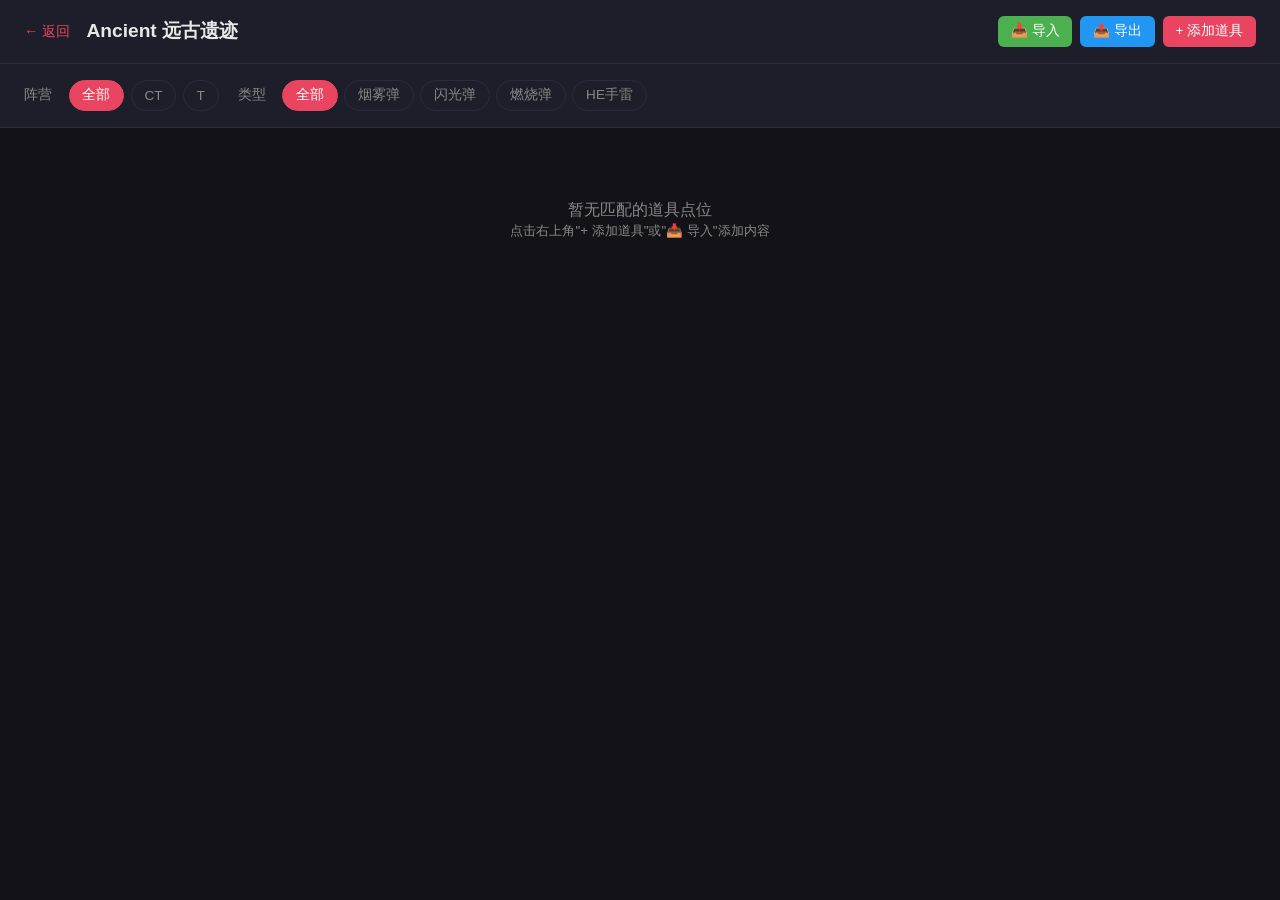
==== ancient.html @ 59b56a61 "添加 CS2 全部 7 张比赛地图" ====
<!DOCTYPE html>
<html lang="zh-CN">
<head>
  <meta charset="UTF-8">
  <meta name="viewport" content="width=device-width, initial-scale=1.0">
  <title>Ancient 道具合集 - CS:GO 道具合集</title>
  <link rel="stylesheet" href="css/style.css?v=3">
</head>
<body>
  <div class="app">
    <header class="header">
      <a href="index.html" class="back-link">← 返回</a>
      <h1>Ancient 远古遗迹</h1>
      <div class="header-actions">
        <button class="action-btn import-btn" id="importBtn">📥 导入</button>
        <button class="action-btn export-btn" id="exportBtn">📤 导出</button>
        <button class="action-btn add-btn" id="addSpotBtn">+ 添加道具</button>
      </div>
    </header>

    <div class="filter-section">
      <div class="filter-group">
        <span class="filter-label">阵营</span>
        <div class="filter-tags">
          <button class="filter-tag active" data-filter="side" data-value="all">全部</button>
          <button class="filter-tag" data-filter="side" data-value="ct">CT</button>
          <button class="filter-tag" data-filter="side" data-value="t">T</button>
        </div>
      </div>
      <div class="filter-group">
        <span class="filter-label">类型</span>
        <div class="filter-tags">
          <button class="filter-tag active" data-filter="type" data-value="all">全部</button>
          <button class="filter-tag smoke" data-filter="type" data-value="smoke">烟雾弹</button>
          <button class="filter-tag flash" data-filter="type" data-value="flash">闪光弹</button>
          <button class="filter-tag molotov" data-filter="type" data-value="molotov">燃烧弹</button>
          <button class="filter-tag he" data-filter="type" data-value="he">HE手雷</button>
        </div>
      </div>
    </div>

    <div class="gallery" id="gallery">
      <div class="loading">加载中...</div>
    </div>
  </div>

  <!-- 道具详情弹窗 -->
  <div class="modal" id="modal">
    <div class="modal-content">
      <button class="modal-close" id="modalClose">✕</button>
      <div class="modal-body">
        <div class="modal-images">
          <div class="modal-image-box">
            <span class="modal-image-label">站位/瞄点</span>
            <img id="modalLineup" src="" alt="站位截图">
          </div>
          <div class="modal-image-box">
            <span class="modal-image-label">效果</span>
            <img id="modalResult" src="" alt="效果图">
          </div>
        </div>
        <div class="modal-info">
          <h2 id="modalName"></h2>
          <div class="modal-tags" id="modalTags"></div>
          <p id="modalDesc"></p>
          <div class="modal-lineup">
            <div class="lineup-row"><span class="lineup-label">站位</span><span id="modalStand"></span></div>
            <div class="lineup-row"><span class="lineup-label">瞄点</span><span id="modalAim"></span></div>
            <div class="lineup-row"><span class="lineup-label">投掷</span><span id="modalThrow"></span></div>
          </div>
        </div>
      </div>
    </div>
  </div>

  <!-- 添加道具弹窗 -->
  <div class="modal" id="addSpotModal">
    <div class="modal-content modal-form">
      <button class="modal-close" id="closeAddSpot">✕</button>
      <h2>添加新道具</h2>
      <form id="addSpotForm">
        <div class="form-row">
          <label>道具名称 *</label>
          <input type="text" id="spotNameInput" placeholder="例如：A大烟" required>
        </div>
        <div class="form-row-double">
          <div class="form-row">
            <label>类型</label>
            <select id="spotTypeInput">
              <option value="smoke">烟雾弹</option>
              <option value="flash">闪光弹</option>
              <option value="molotov">燃烧弹</option>
              <option value="he">HE手雷</option>
            </select>
          </div>
          <div class="form-row">
            <label>阵营</label>
            <select id="spotSideInput">
              <option value="t">T</option>
              <option value="ct">CT</option>
            </select>
          </div>
        </div>
        <div class="form-row">
          <label>难度 (1-3)</label>
          <select id="spotDifficultyInput">
            <option value="1">★☆☆ 简单</option>
            <option value="2" selected>★★☆ 中等</option>
            <option value="3">★★★ 困难</option>
          </select>
        </div>
        <div class="form-row">
          <label>说明</label>
          <textarea id="spotDescInput" rows="2" placeholder="这个道具的用途和效果"></textarea>
        </div>
        <div class="form-row-double">
          <div class="form-row">
            <label>站位</label>
            <input type="text" id="spotStandInput" placeholder="站在哪里">
          </div>
          <div class="form-row">
            <label>瞄点</label>
            <input type="text" id="spotAimInput" placeholder="瞄准哪里">
          </div>
        </div>
        <div class="form-row">
          <label>投掷方式</label>
          <input type="text" id="spotThrowInput" placeholder="普通投掷 / 跳投 / 反弹投掷">
        </div>
        <div class="form-row-double">
          <div class="form-row">
            <label>站位截图</label>
            <div class="file-upload">
              <input type="file" id="spotLineupInput" accept="image/*">
              <span class="file-upload-label">选择图片</span>
            </div>
          </div>
          <div class="form-row">
            <label>效果图</label>
            <div class="file-upload">
              <input type="file" id="spotResultInput" accept="image/*">
              <span class="file-upload-label">选择图片</span>
            </div>
          </div>
        </div>
        <button type="submit" class="submit-btn">添加</button>
      </form>
    </div>
  </div>

  <!-- 导入文件弹窗 -->
  <div class="modal" id="importModal">
    <div class="modal-content modal-form" style="max-width:400px;text-align:center;padding:2rem">
      <button class="modal-close" onclick="document.getElementById('importModal').classList.remove('active');document.body.style.overflow=''">✕</button>
      <h2>导入数据</h2>
      <p style="color:var(--text-dim);margin:1rem 0;font-size:0.9rem">选择朋友分享的 JSON 文件</p>
      <div class="file-upload" style="margin:1rem 0">
        <input type="file" id="importFileInput" accept=".json">
        <span class="file-upload-label">选择 JSON 文件</span>
      </div>
      <button class="submit-btn" id="confirmImportBtn">确认导入</button>
    </div>
  </div>

  <script src="js/app.js?v=3"></script>
</body>
</html>
---- css/style.css ----
/* ========== 基础样式 ========== */
* {
  margin: 0;
  padding: 0;
  box-sizing: border-box;
}

:root {
  --bg: #121218;
  --bg-card: #1e1e2a;
  --bg-hover: #2a2a3a;
  --text: #e8e8e8;
  --text-dim: #888;
  --accent: #e94560;
  --smoke: #4fc3f7;
  --flash: #ffd54f;
  --molotov: #ff8a65;
  --he: #ef5350;
  --ct: #5c6bc0;
  --t: #ff7043;
  --border: #2a2a3a;
  --radius: 8px;
}

body {
  font-family: -apple-system, BlinkMacSystemFont, "Segoe UI", Roboto, "Microsoft YaHei", sans-serif;
  background: var(--bg);
  color: var(--text);
  min-height: 100vh;
}

a { color: inherit; text-decoration: none; }
button { cursor: pointer; font-family: inherit; }

/* ========== 首页 ========== */
.landing {
  min-height: 100vh;
  display: flex;
  flex-direction: column;
  align-items: center;
  padding: 3rem 1.5rem;
}

.landing-header {
  text-align: center;
  margin-bottom: 3rem;
}

.landing-header h1 {
  font-size: 2.5rem;
  margin-bottom: 0.5rem;
  background: linear-gradient(135deg, var(--accent), #ff6b6b);
  -webkit-background-clip: text;
  -webkit-text-fill-color: transparent;
  background-clip: text;
}

.landing-header p { color: var(--text-dim); }

.map-grid {
  display: grid;
  grid-template-columns: repeat(4, 1fr);
  gap: 1rem;
  max-width: 800px;
  width: 100%;
}

.map-card {
  background: var(--bg-card);
  border-radius: var(--radius);
  border: 1px solid var(--border);
  transition: all 0.2s;
  overflow: hidden;
  display: flex;
  flex-direction: column;
  align-items: center;
  padding: 1rem;
  text-align: center;
}

.map-card:hover {
  border-color: var(--accent);
  transform: translateY(-2px);
  box-shadow: 0 4px 20px rgba(233, 69, 96, 0.3);
}

.map-card-image {
  width: 80px;
  height: 80px;
  background: transparent;
  display: flex;
  align-items: center;
  justify-content: center;
  overflow: hidden;
  margin-bottom: 0.6rem;
}

.map-card-image img {
  width: 100%;
  height: 100%;
  object-fit: contain;
}

.map-card-image .placeholder {
  color: var(--text-dim);
  font-size: 2.5rem;
}

.map-card-body {
  padding: 0;
}

.map-card-body h2 { font-size: 0.95rem; margin-bottom: 0.1rem; font-weight: 500; }
.map-card-body .sub { color: var(--text-dim); font-size: 0.8rem; }
.map-card-body .count { color: var(--accent); font-size: 0.75rem; margin-top: 0.3rem; display: block; }

.map-card.coming-soon {
  opacity: 0.5;
  cursor: default;
}
.map-card.coming-soon:hover {
  border-color: var(--border);
  transform: none;
}

/* ========== 地图卡片包裹 ========== */
.map-card-wrap {
  position: relative;
}

.map-card-wrap .map-card {
  display: flex;
  flex-direction: column;
  align-items: center;
}

.map-edit-btn,
.map-delete-btn {
  position: absolute;
  top: 0.4rem;
  background: rgba(0,0,0,0.6);
  border: none;
  border-radius: 4px;
  padding: 0.2rem 0.4rem;
  font-size: 0.75rem;
  opacity: 0;
  pointer-events: none;
  transition: opacity 0.2s;
  cursor: pointer;
}

.map-edit-btn {
  right: 2rem;
}

.map-delete-btn {
  right: 0.4rem;
}

.map-card-wrap:hover .map-edit-btn,
.map-card-wrap:hover .map-delete-btn {
  opacity: 1;
  pointer-events: auto;
}

.map-edit-btn:hover {
  background: #2196f3;
}

.map-delete-btn:hover {
  background: var(--he);
}

.landing-footer {
  margin-top: auto;
  padding-top: 3rem;
  color: var(--text-dim);
  font-size: 0.85rem;
}

/* ========== 头部 ========== */
.header {
  display: flex;
  align-items: center;
  gap: 1rem;
  padding: 1rem 1.5rem;
  background: var(--bg-card);
  border-bottom: 1px solid var(--border);
  position: sticky;
  top: 0;
  z-index: 50;
}

.back-link { color: var(--accent); font-size: 0.9rem; }
.back-link:hover { text-decoration: underline; }
.header h1 { font-size: 1.2rem; }

/* ========== 筛选区 ========== */
.filter-section {
  padding: 1rem 1.5rem;
  background: var(--bg-card);
  border-bottom: 1px solid var(--border);
  display: flex;
  flex-wrap: wrap;
  gap: 1.2rem;
}

.filter-group {
  display: flex;
  align-items: center;
  gap: 0.6rem;
}

.filter-label {
  color: var(--text-dim);
  font-size: 0.85rem;
  min-width: 35px;
}

.filter-tags {
  display: flex;
  gap: 0.4rem;
}

.filter-tag {
  padding: 0.35rem 0.8rem;
  border: 1px solid var(--border);
  border-radius: 16px;
  background: transparent;
  color: var(--text-dim);
  font-size: 0.85rem;
  transition: all 0.15s;
}

.filter-tag:hover {
  border-color: var(--text-dim);
  color: var(--text);
}

.filter-tag.active {
  background: var(--accent);
  border-color: var(--accent);
  color: white;
}

.filter-tag.smoke.active { background: var(--smoke); border-color: var(--smoke); color: #111; }
.filter-tag.flash.active { background: var(--flash); border-color: var(--flash); color: #111; }
.filter-tag.molotov.active { background: var(--molotov); border-color: var(--molotov); color: #111; }
.filter-tag.he.active { background: var(--he); border-color: var(--he); color: white; }

/* ========== 图片画廊 ========== */
.gallery {
  padding: 1.5rem;
  display: grid;
  grid-template-columns: repeat(auto-fill, minmax(280px, 1fr));
  gap: 1rem;
}

.loading {
  grid-column: 1 / -1;
  text-align: center;
  color: var(--text-dim);
  padding: 3rem;
}

.empty {
  grid-column: 1 / -1;
  text-align: center;
  color: var(--text-dim);
  padding: 3rem;
}

/* ========== 道具卡片 ========== */
.spot-card {
  background: var(--bg-card);
  border-radius: var(--radius);
  border: 1px solid var(--border);
  overflow: hidden;
  cursor: pointer;
  transition: all 0.2s;
}

.spot-card:hover {
  border-color: var(--accent);
  transform: translateY(-2px);
  box-shadow: 0 8px 24px rgba(233, 69, 96, 0.15);
}

.spot-card-images {
  display: grid;
  grid-template-columns: 1fr 1fr;
  gap: 2px;
  background: var(--border);
}

.spot-card-img {
  aspect-ratio: 16/10;
  background: #252535;
  display: flex;
  align-items: center;
  justify-content: center;
  color: var(--text-dim);
  font-size: 0.8rem;
  position: relative;
  overflow: hidden;
}

.spot-card-img img {
  width: 100%;
  height: 100%;
  object-fit: cover;
}

.spot-card-img .placeholder-text {
  position: absolute;
  font-size: 0.8rem;
  color: var(--text-dim);
}

.spot-card-info {
  padding: 0.8rem 1rem;
  position: relative;
}

.spot-card-name {
  font-size: 1rem;
  font-weight: 600;
  margin-bottom: 0.4rem;
}

.spot-card-tags {
  display: flex;
  gap: 0.3rem;
  flex-wrap: wrap;
}

.spot-tag {
  padding: 0.15rem 0.5rem;
  border-radius: 10px;
  font-size: 0.75rem;
}

.spot-tag.smoke { background: rgba(79, 195, 247, 0.15); color: var(--smoke); }
.spot-tag.flash { background: rgba(255, 213, 79, 0.15); color: var(--flash); }
.spot-tag.molotov { background: rgba(255, 138, 101, 0.15); color: var(--molotov); }
.spot-tag.he { background: rgba(239, 83, 80, 0.15); color: var(--he); }
.spot-tag.ct { background: rgba(92, 107, 192, 0.15); color: var(--ct); }
.spot-tag.t { background: rgba(255, 112, 67, 0.15); color: var(--t); }

/* ========== 弹窗 ========== */
.modal {
  display: none;
  position: fixed;
  inset: 0;
  background: rgba(0,0,0,0.8);
  z-index: 100;
  align-items: center;
  justify-content: center;
  padding: 1rem;
}

.modal.active {
  display: flex;
}

.modal-content {
  background: var(--bg-card);
  border-radius: 12px;
  max-width: 700px;
  width: 100%;
  max-height: 90vh;
  overflow-y: auto;
  position: relative;
}

.modal-close {
  position: absolute;
  top: 1rem;
  right: 1rem;
  background: none;
  border: none;
  color: var(--text-dim);
  font-size: 1.5rem;
  z-index: 10;
}

.modal-close:hover { color: var(--text); }

.modal-images {
  display: grid;
  grid-template-columns: 1fr 1fr;
  gap: 2px;
  background: var(--border);
}

.modal-image-box {
  aspect-ratio: 16/10;
  background: #252535;
  position: relative;
}

.modal-image-box img {
  width: 100%;
  height: 100%;
  object-fit: cover;
}

.modal-image-label {
  position: absolute;
  bottom: 0.5rem;
  left: 0.5rem;
  background: rgba(0,0,0,0.7);
  padding: 0.2rem 0.5rem;
  border-radius: 4px;
  font-size: 0.75rem;
  color: var(--text-dim);
}

.modal-info {
  padding: 1.5rem;
}

.modal-info h2 {
  font-size: 1.3rem;
  margin-bottom: 0.6rem;
}

.modal-tags {
  display: flex;
  gap: 0.4rem;
  margin-bottom: 1rem;
}

.modal-info > p {
  color: var(--text-dim);
  line-height: 1.6;
  margin-bottom: 1.2rem;
}

.modal-lineup {
  background: var(--bg);
  border-radius: var(--radius);
  padding: 1rem;
}

.lineup-row {
  display: flex;
  gap: 1rem;
  padding: 0.4rem 0;
}

.lineup-row + .lineup-row {
  border-top: 1px solid var(--border);
}

.lineup-label {
  color: var(--text-dim);
  min-width: 35px;
  font-size: 0.9rem;
}

/* ========== 首页地图卡片链接 ========== */
a.map-card {
  display: flex;
  text-decoration: none;
}

/* ========== 添加按钮 ========== */
.header-actions {
  margin-left: auto;
  display: flex;
  gap: 0.5rem;
}

.action-btn {
  padding: 0.4rem 0.8rem;
  border: none;
  border-radius: 6px;
  font-size: 0.85rem;
  font-weight: 500;
  color: white;
}

.import-btn { background: #4caf50; }
.import-btn:hover { filter: brightness(1.1); }
.export-btn { background: #2196f3; }
.export-btn:hover { filter: brightness(1.1); }
.add-btn { background: var(--accent); }
.add-btn:hover { filter: brightness(1.1); }

.add-card {
  display: flex;
  flex-direction: column;
  align-items: center;
  justify-content: center;
  min-height: 100px;
  cursor: pointer;
  border-style: dashed;
  opacity: 0.6;
}

.add-card:hover {
  opacity: 1;
  border-color: var(--accent);
}

.add-icon {
  font-size: 2rem;
  color: var(--text-dim);
  margin-bottom: 0.5rem;
}

.add-text {
  color: var(--text-dim);
  font-size: 0.9rem;
}

/* ========== 删除按钮 ========== */
.delete-btn {
  position: absolute;
  top: 0.5rem;
  right: 0.5rem;
  background: rgba(0,0,0,0.6);
  border: none;
  border-radius: 4px;
  padding: 0.2rem 0.4rem;
  font-size: 0.8rem;
  opacity: 0;
  transition: opacity 0.2s;
}

.spot-card:hover .delete-btn {
  opacity: 1;
}

.delete-btn:hover {
  background: var(--he);
}

/* ========== 表单弹窗 ========== */
.modal-form {
  padding: 2rem;
  max-width: 500px;
}

.modal-form h2 {
  font-size: 1.3rem;
  margin-bottom: 1.5rem;
}

.form-row {
  margin-bottom: 1rem;
}

.form-row label {
  display: block;
  font-size: 0.85rem;
  color: var(--text-dim);
  margin-bottom: 0.3rem;
}

.form-row input,
.form-row select,
.form-row textarea {
  width: 100%;
  padding: 0.6rem 0.8rem;
  background: var(--bg);
  border: 1px solid var(--border);
  border-radius: 6px;
  color: var(--text);
  font-size: 0.9rem;
  font-family: inherit;
}

.form-row input:focus,
.form-row select:focus,
.form-row textarea:focus {
  outline: none;
  border-color: var(--accent);
}

.form-row textarea {
  resize: vertical;
}

.form-row-double {
  display: grid;
  grid-template-columns: 1fr 1fr;
  gap: 0.8rem;
}

.form-row-double .form-row {
  margin-bottom: 0;
}

/* ========== 文件上传 ========== */
.file-upload {
  position: relative;
  display: inline-block;
  width: 100%;
}

.file-upload input[type="file"] {
  position: absolute;
  inset: 0;
  opacity: 0;
  cursor: pointer;
  z-index: 2;
}

.file-upload-label {
  display: block;
  padding: 0.6rem 0.8rem;
  background: var(--bg);
  border: 1px dashed var(--border);
  border-radius: 6px;
  color: var(--text-dim);
  font-size: 0.85rem;
  text-align: center;
  cursor: pointer;
  transition: all 0.15s;
}

.file-upload:hover .file-upload-label {
  border-color: var(--accent);
  color: var(--text);
}

.file-upload input[type="file"]:valid + .file-upload-label {
  border-color: #4caf50;
  border-style: solid;
  color: #4caf50;
}

.submit-btn {
  width: 100%;
  padding: 0.7rem;
  background: var(--accent);
  border: none;
  border-radius: 6px;
  color: white;
  font-size: 1rem;
  font-weight: 500;
  margin-top: 0.5rem;
}

.submit-btn:hover {
  filter: brightness(1.1);
}

/* ========== 图片预览 ========== */
.image-preview {
  margin-top: 0.8rem;
  text-align: center;
}

.image-preview img {
  max-width: 120px;
  max-height: 120px;
  border-radius: 8px;
  border: 2px solid var(--border);
  object-fit: contain;
}

/* ========== 响应式 ========== */
@media (max-width: 600px) {
  .landing { padding: 2rem 1rem; }
  .landing-header h1 { font-size: 1.8rem; }
  .map-grid { grid-template-columns: repeat(3, 1fr); }
  .gallery { grid-template-columns: 1fr; padding: 1rem; }
  .filter-section { flex-direction: column; gap: 0.8rem; }
  .modal-images { grid-template-columns: 1fr; }
}

/* ========== 滚动条 ========== */
::-webkit-scrollbar { width: 6px; }
::-webkit-scrollbar-track { background: var(--bg); }
::-webkit-scrollbar-thumb { background: var(--border); border-radius: 3px; }
::-webkit-scrollbar-thumb:hover { background: var(--accent); }
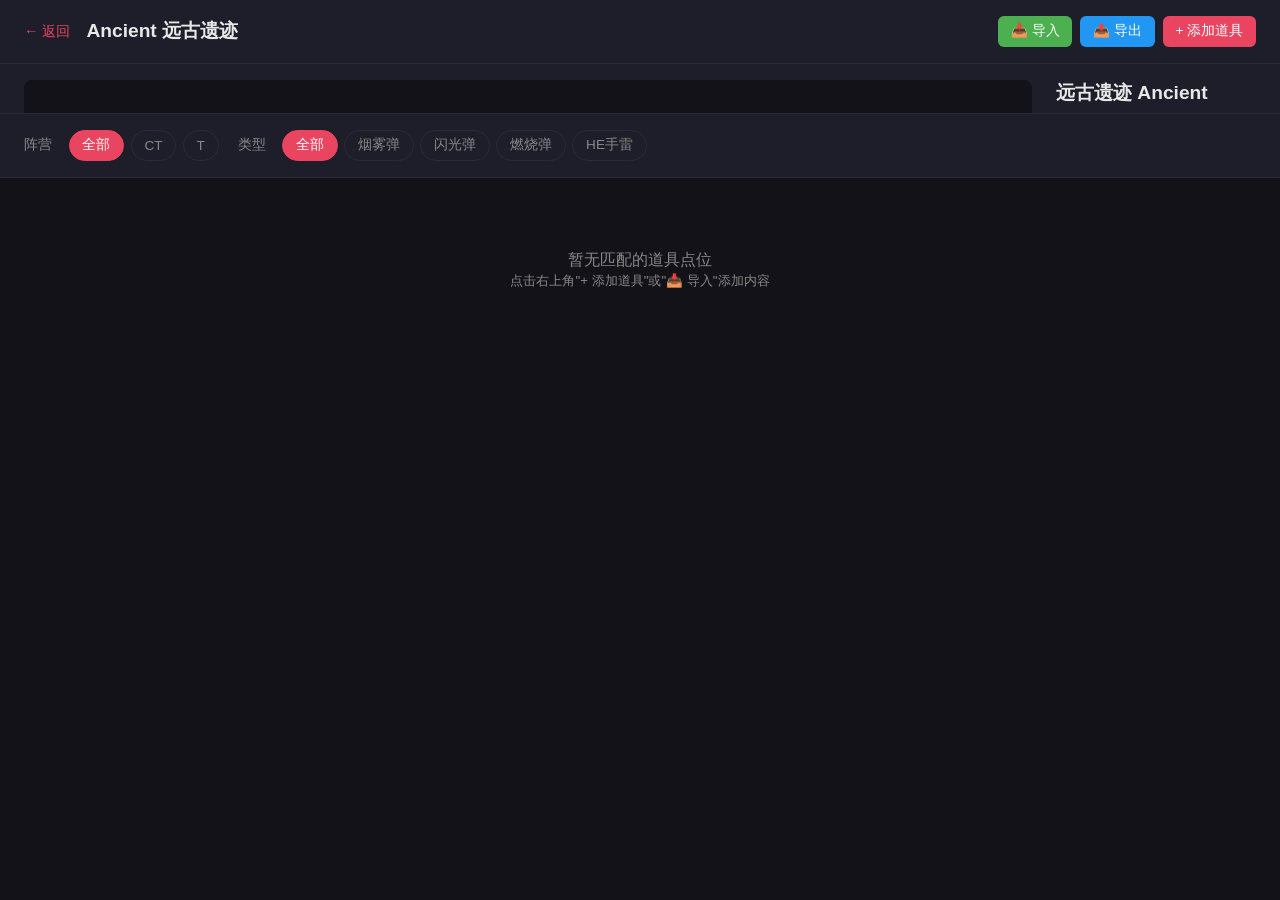
==== commit 366efebc: "添加地图概览区域，点击地图可展开查看" ====
--- a/ancient.html
+++ b/ancient.html
@@ -18,6 +18,17 @@
       </div>
     </header>
 
+    <!-- 地图概览 -->
+    <div class="map-overview" id="mapOverview">
+      <div class="map-overview-content">
+        <div class="map-overview-image" id="mapOverviewImage"></div>
+        <div class="map-overview-info">
+          <h2 id="mapOverviewName">加载中...</h2>
+          <p id="mapOverviewDesc"></p>
+          <button class="action-btn" onclick="document.getElementById('mapOverview').classList.toggle('expanded')">展开/收起地图</button>
+        </div>
+      </div>
+    </div>
     <div class="filter-section">
       <div class="filter-group">
         <span class="filter-label">阵营</span>
--- a/css/style.css
+++ b/css/style.css
@@ -195,6 +195,61 @@
 .back-link:hover { text-decoration: underline; }
 .header h1 { font-size: 1.2rem; }
 
+/* ========== 地图概览 ========== */
+.map-overview {
+  background: var(--bg-card);
+  border-bottom: 1px solid var(--border);
+  overflow: hidden;
+  max-height: 50px;
+  transition: max-height 0.3s ease;
+}
+
+.map-overview.expanded {
+  max-height: 500px;
+}
+
+.map-overview-content {
+  display: flex;
+  gap: 1.5rem;
+  padding: 1rem 1.5rem;
+  align-items: flex-start;
+}
+
+.map-overview-image {
+  flex: 1;
+  min-height: 200px;
+  background: var(--bg);
+  border-radius: 8px;
+  display: flex;
+  align-items: center;
+  justify-content: center;
+  color: var(--text-dim);
+  font-size: 3rem;
+  overflow: hidden;
+}
+
+.map-overview-image img {
+  width: 100%;
+  height: 100%;
+  object-fit: contain;
+}
+
+.map-overview-info {
+  flex: 0 0 200px;
+}
+
+.map-overview-info h2 {
+  font-size: 1.2rem;
+  margin-bottom: 0.5rem;
+}
+
+.map-overview-info p {
+  color: var(--text-dim);
+  font-size: 0.9rem;
+  line-height: 1.5;
+  margin-bottom: 1rem;
+}
+
 /* ========== 筛选区 ========== */
 .filter-section {
   padding: 1rem 1.5rem;
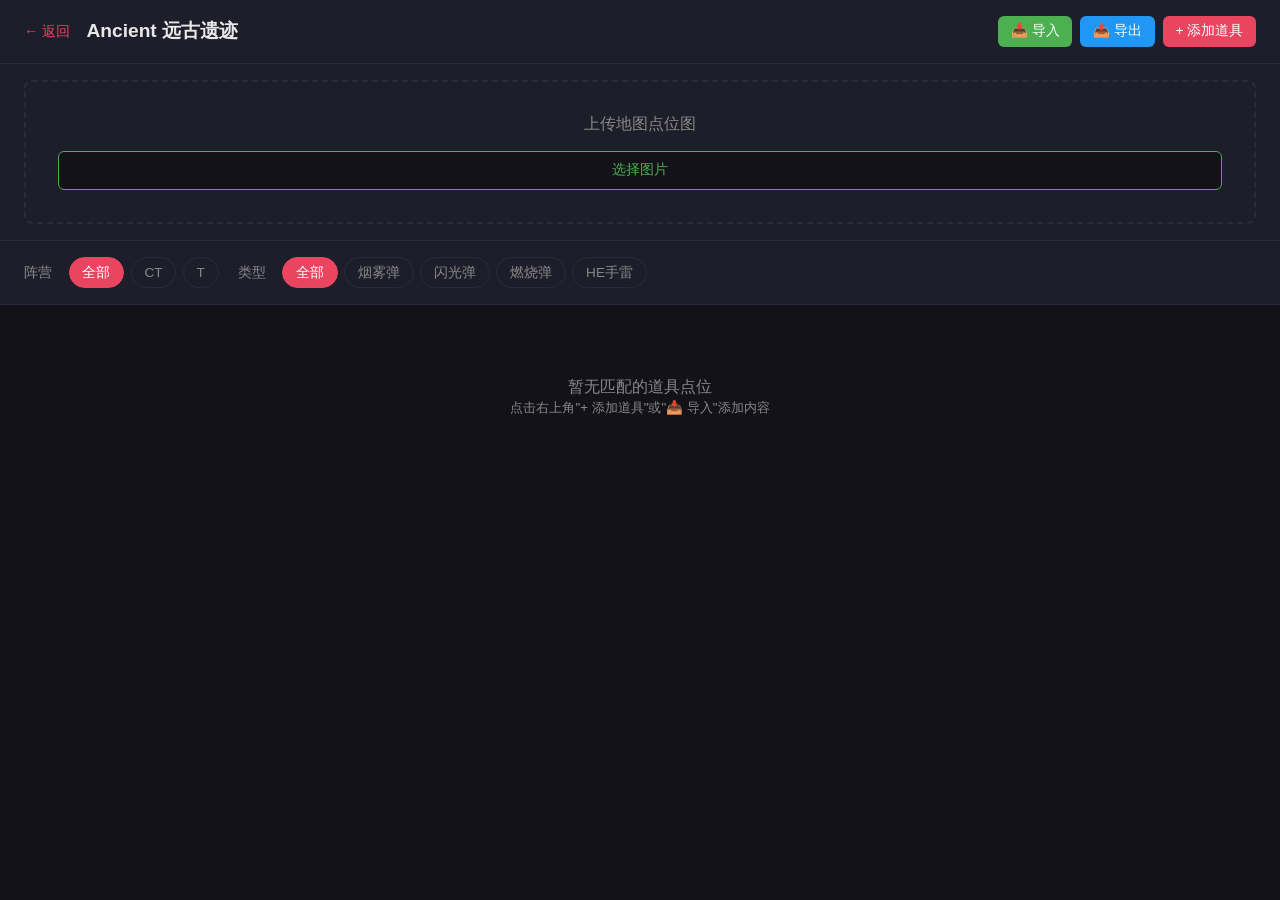
==== commit 3a504cf0: "删除旧概览区域，添加地图点位图上传功能" ====
--- a/ancient.html
+++ b/ancient.html
@@ -3,7 +3,7 @@
 <head>
   <meta charset="UTF-8">
   <meta name="viewport" content="width=device-width, initial-scale=1.0">
-  <title>Ancient 道具合集 - CS:GO 道具合集</title>
+  <title>Ancient 远古遗迹 道具合集 - CS:GO 道具合集</title>
   <link rel="stylesheet" href="css/style.css?v=3">
 </head>
 <body>
@@ -18,17 +18,21 @@
       </div>
     </header>
 
-    <!-- 地图概览 -->
-    <div class="map-overview" id="mapOverview">
-      <div class="map-overview-content">
-        <div class="map-overview-image" id="mapOverviewImage"></div>
-        <div class="map-overview-info">
-          <h2 id="mapOverviewName">加载中...</h2>
-          <p id="mapOverviewDesc"></p>
-          <button class="action-btn" onclick="document.getElementById('mapOverview').classList.toggle('expanded')">展开/收起地图</button>
+    <!-- 地图点位图 -->
+    <div class="map-overview-section" id="mapOverviewSection">
+      <div class="map-overview-display" id="mapOverviewDisplay" style="display:none">
+        <img src="" alt="地图点位图" id="mapOverviewImg">
+        <button class="map-overview-change" onclick="document.getElementById('mapOverviewFile').click()">更换图片</button>
+      </div>
+      <div class="map-overview-upload" id="mapOverviewUpload">
+        <p>上传地图点位图</p>
+        <div class="file-upload">
+          <input type="file" id="mapOverviewFile" accept="image/*" onchange="uploadMapOverview(this)">
+          <span class="file-upload-label">选择图片</span>
         </div>
       </div>
     </div>
+
     <div class="filter-section">
       <div class="filter-group">
         <span class="filter-label">阵营</span>
@@ -60,10 +64,14 @@
     <div class="modal-content">
       <button class="modal-close" id="modalClose">✕</button>
       <div class="modal-body">
-        <div class="modal-images">
+        <div class="modal-images three-col">
           <div class="modal-image-box">
-            <span class="modal-image-label">站位/瞄点</span>
+            <span class="modal-image-label">站位</span>
             <img id="modalLineup" src="" alt="站位截图">
+          </div>
+          <div class="modal-image-box">
+            <span class="modal-image-label">瞄点</span>
+            <img id="modalAim" src="" alt="瞄点截图">
           </div>
           <div class="modal-image-box">
             <span class="modal-image-label">效果</span>
@@ -75,8 +83,6 @@
           <div class="modal-tags" id="modalTags"></div>
           <p id="modalDesc"></p>
           <div class="modal-lineup">
-            <div class="lineup-row"><span class="lineup-label">站位</span><span id="modalStand"></span></div>
-            <div class="lineup-row"><span class="lineup-label">瞄点</span><span id="modalAim"></span></div>
             <div class="lineup-row"><span class="lineup-label">投掷</span><span id="modalThrow"></span></div>
           </div>
         </div>
@@ -113,26 +119,8 @@
           </div>
         </div>
         <div class="form-row">
-          <label>难度 (1-3)</label>
-          <select id="spotDifficultyInput">
-            <option value="1">★☆☆ 简单</option>
-            <option value="2" selected>★★☆ 中等</option>
-            <option value="3">★★★ 困难</option>
-          </select>
-        </div>
-        <div class="form-row">
           <label>说明</label>
           <textarea id="spotDescInput" rows="2" placeholder="这个道具的用途和效果"></textarea>
-        </div>
-        <div class="form-row-double">
-          <div class="form-row">
-            <label>站位</label>
-            <input type="text" id="spotStandInput" placeholder="站在哪里">
-          </div>
-          <div class="form-row">
-            <label>瞄点</label>
-            <input type="text" id="spotAimInput" placeholder="瞄准哪里">
-          </div>
         </div>
         <div class="form-row">
           <label>投掷方式</label>
@@ -142,16 +130,32 @@
           <div class="form-row">
             <label>站位截图</label>
             <div class="file-upload">
-              <input type="file" id="spotLineupInput" accept="image/*">
+              <input type="file" id="spotLineupInput" accept="image/*" onchange="previewImage(this, 'lineupPreview')">
               <span class="file-upload-label">选择图片</span>
+            </div>
+            <div class="image-preview" id="lineupPreview" style="display:none">
+              <img src="" alt="预览">
             </div>
           </div>
           <div class="form-row">
-            <label>效果图</label>
+            <label>瞄点截图</label>
             <div class="file-upload">
-              <input type="file" id="spotResultInput" accept="image/*">
+              <input type="file" id="spotAimInput" accept="image/*" onchange="previewImage(this, 'aimPreview')">
               <span class="file-upload-label">选择图片</span>
             </div>
+            <div class="image-preview" id="aimPreview" style="display:none">
+              <img src="" alt="预览">
+            </div>
+          </div>
+        </div>
+        <div class="form-row">
+          <label>效果图</label>
+          <div class="file-upload">
+            <input type="file" id="spotResultInput" accept="image/*" onchange="previewImage(this, 'resultPreview')">
+            <span class="file-upload-label">选择图片</span>
+          </div>
+          <div class="image-preview" id="resultPreview" style="display:none">
+            <img src="" alt="预览">
           </div>
         </div>
         <button type="submit" class="submit-btn">添加</button>
--- a/css/style.css
+++ b/css/style.css
@@ -178,6 +178,60 @@
   font-size: 0.85rem;
 }
 
+/* ========== 地图点位图 ========== */
+.map-overview-section {
+  background: var(--bg-card);
+  border-bottom: 1px solid var(--border);
+  padding: 1rem 1.5rem;
+}
+
+.map-overview-display {
+  position: relative;
+  text-align: center;
+}
+
+.map-overview-display img {
+  max-width: 100%;
+  max-height: 400px;
+  border-radius: 8px;
+  object-fit: contain;
+}
+
+.map-overview-change {
+  position: absolute;
+  top: 0.5rem;
+  right: 0.5rem;
+  padding: 0.3rem 0.8rem;
+  background: rgba(0,0,0,0.7);
+  border: none;
+  border-radius: 4px;
+  color: white;
+  font-size: 0.8rem;
+  cursor: pointer;
+  opacity: 0;
+  transition: opacity 0.2s;
+}
+
+.map-overview-display:hover .map-overview-change {
+  opacity: 1;
+}
+
+.map-overview-change:hover {
+  background: var(--accent);
+}
+
+.map-overview-upload {
+  text-align: center;
+  padding: 2rem;
+  border: 2px dashed var(--border);
+  border-radius: 8px;
+  color: var(--text-dim);
+}
+
+.map-overview-upload p {
+  margin-bottom: 1rem;
+}
+
 /* ========== 头部 ========== */
 .header {
   display: flex;
@@ -194,61 +248,6 @@
 .back-link { color: var(--accent); font-size: 0.9rem; }
 .back-link:hover { text-decoration: underline; }
 .header h1 { font-size: 1.2rem; }
-
-/* ========== 地图概览 ========== */
-.map-overview {
-  background: var(--bg-card);
-  border-bottom: 1px solid var(--border);
-  overflow: hidden;
-  max-height: 50px;
-  transition: max-height 0.3s ease;
-}
-
-.map-overview.expanded {
-  max-height: 500px;
-}
-
-.map-overview-content {
-  display: flex;
-  gap: 1.5rem;
-  padding: 1rem 1.5rem;
-  align-items: flex-start;
-}
-
-.map-overview-image {
-  flex: 1;
-  min-height: 200px;
-  background: var(--bg);
-  border-radius: 8px;
-  display: flex;
-  align-items: center;
-  justify-content: center;
-  color: var(--text-dim);
-  font-size: 3rem;
-  overflow: hidden;
-}
-
-.map-overview-image img {
-  width: 100%;
-  height: 100%;
-  object-fit: contain;
-}
-
-.map-overview-info {
-  flex: 0 0 200px;
-}
-
-.map-overview-info h2 {
-  font-size: 1.2rem;
-  margin-bottom: 0.5rem;
-}
-
-.map-overview-info p {
-  color: var(--text-dim);
-  font-size: 0.9rem;
-  line-height: 1.5;
-  margin-bottom: 1rem;
-}
 
 /* ========== 筛选区 ========== */
 .filter-section {
@@ -348,6 +347,10 @@
   background: var(--border);
 }
 
+.spot-card-images.three-col {
+  grid-template-columns: 1fr 1fr 1fr;
+}
+
 .spot-card-img {
   aspect-ratio: 16/10;
   background: #252535;
@@ -446,6 +449,10 @@
   grid-template-columns: 1fr 1fr;
   gap: 2px;
   background: var(--border);
+}
+
+.modal-images.three-col {
+  grid-template-columns: 1fr 1fr 1fr;
 }
 
 .modal-image-box {
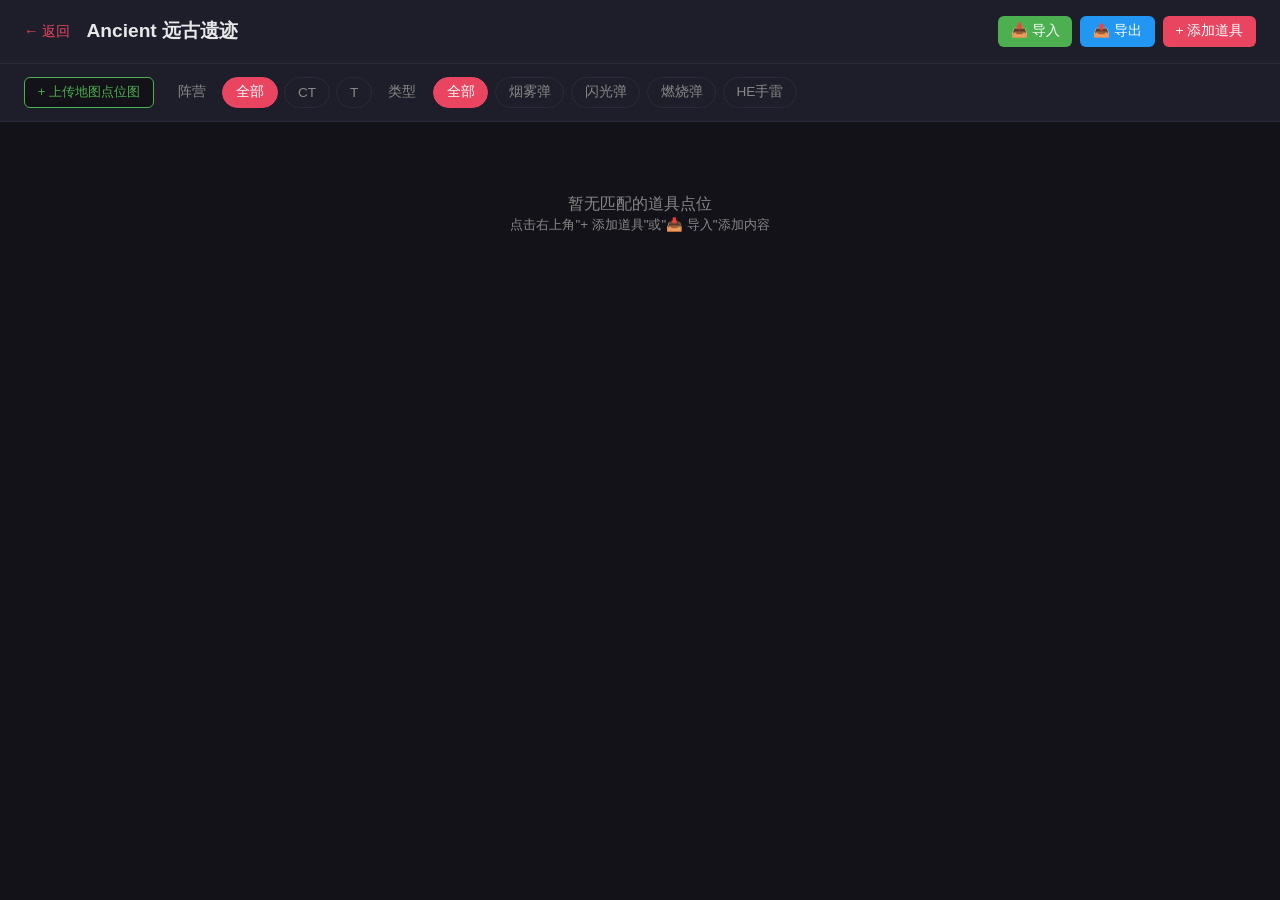
==== commit 0815460c: "优化布局：地图点位图和筛选栏同行显示" ====
--- a/ancient.html
+++ b/ancient.html
@@ -18,22 +18,22 @@
       </div>
     </header>
 
-    <!-- 地图点位图 -->
-    <div class="map-overview-section" id="mapOverviewSection">
-      <div class="map-overview-display" id="mapOverviewDisplay" style="display:none">
-        <img src="" alt="地图点位图" id="mapOverviewImg">
-        <button class="map-overview-change" onclick="document.getElementById('mapOverviewFile').click()">更换图片</button>
-      </div>
-      <div class="map-overview-upload" id="mapOverviewUpload">
-        <p>上传地图点位图</p>
-        <div class="file-upload">
-          <input type="file" id="mapOverviewFile" accept="image/*" onchange="uploadMapOverview(this)">
-          <span class="file-upload-label">选择图片</span>
+    <!-- 地图点位图 + 筛选栏 -->
+    <div class="toolbar-section">
+      <div class="map-overview-section" id="mapOverviewSection">
+        <div class="map-overview-display" id="mapOverviewDisplay" style="display:none">
+          <img src="" alt="地图点位图" id="mapOverviewImg">
+          <button class="map-overview-change" onclick="document.getElementById('mapOverviewFile').click()">更换图片</button>
+        </div>
+        <div class="map-overview-upload" id="mapOverviewUpload">
+          <div class="file-upload">
+            <input type="file" id="mapOverviewFile" accept="image/*" onchange="uploadMapOverview(this)">
+            <span class="file-upload-label">+ 上传地图点位图</span>
+          </div>
         </div>
       </div>
-    </div>
 
-    <div class="filter-section">
+      <div class="filter-section">
       <div class="filter-group">
         <span class="filter-label">阵营</span>
         <div class="filter-tags">
@@ -51,6 +51,7 @@
           <button class="filter-tag molotov" data-filter="type" data-value="molotov">燃烧弹</button>
           <button class="filter-tag he" data-filter="type" data-value="he">HE手雷</button>
         </div>
+      </div>
       </div>
     </div>
 
--- a/css/style.css
+++ b/css/style.css
@@ -178,35 +178,45 @@
   font-size: 0.85rem;
 }
 
+/* ========== 工具栏（地图+筛选） ========== */
+.toolbar-section {
+  background: var(--bg-card);
+  border-bottom: 1px solid var(--border);
+  padding: 0.8rem 1.5rem;
+  display: flex;
+  gap: 1.5rem;
+  align-items: center;
+}
+
 /* ========== 地图点位图 ========== */
 .map-overview-section {
-  background: var(--bg-card);
-  border-bottom: 1px solid var(--border);
-  padding: 1rem 1.5rem;
+  display: flex;
+  align-items: center;
+  gap: 0.8rem;
 }
 
 .map-overview-display {
   position: relative;
-  text-align: center;
 }
 
 .map-overview-display img {
-  max-width: 100%;
-  max-height: 400px;
-  border-radius: 8px;
+  max-width: 120px;
+  max-height: 80px;
+  border-radius: 6px;
   object-fit: contain;
+  border: 1px solid var(--border);
 }
 
 .map-overview-change {
   position: absolute;
-  top: 0.5rem;
-  right: 0.5rem;
-  padding: 0.3rem 0.8rem;
+  bottom: 0.2rem;
+  right: 0.2rem;
+  padding: 0.15rem 0.4rem;
   background: rgba(0,0,0,0.7);
   border: none;
-  border-radius: 4px;
+  border-radius: 3px;
   color: white;
-  font-size: 0.8rem;
+  font-size: 0.65rem;
   cursor: pointer;
   opacity: 0;
   transition: opacity 0.2s;
@@ -220,16 +230,10 @@
   background: var(--accent);
 }
 
-.map-overview-upload {
-  text-align: center;
-  padding: 2rem;
-  border: 2px dashed var(--border);
-  border-radius: 8px;
-  color: var(--text-dim);
-}
-
-.map-overview-upload p {
-  margin-bottom: 1rem;
+.map-overview-upload .file-upload-label {
+  padding: 0.4rem 0.8rem;
+  font-size: 0.8rem;
+  white-space: nowrap;
 }
 
 /* ========== 头部 ========== */
@@ -251,12 +255,10 @@
 
 /* ========== 筛选区 ========== */
 .filter-section {
-  padding: 1rem 1.5rem;
-  background: var(--bg-card);
-  border-bottom: 1px solid var(--border);
   display: flex;
   flex-wrap: wrap;
-  gap: 1.2rem;
+  gap: 1rem;
+  flex: 1;
 }
 
 .filter-group {
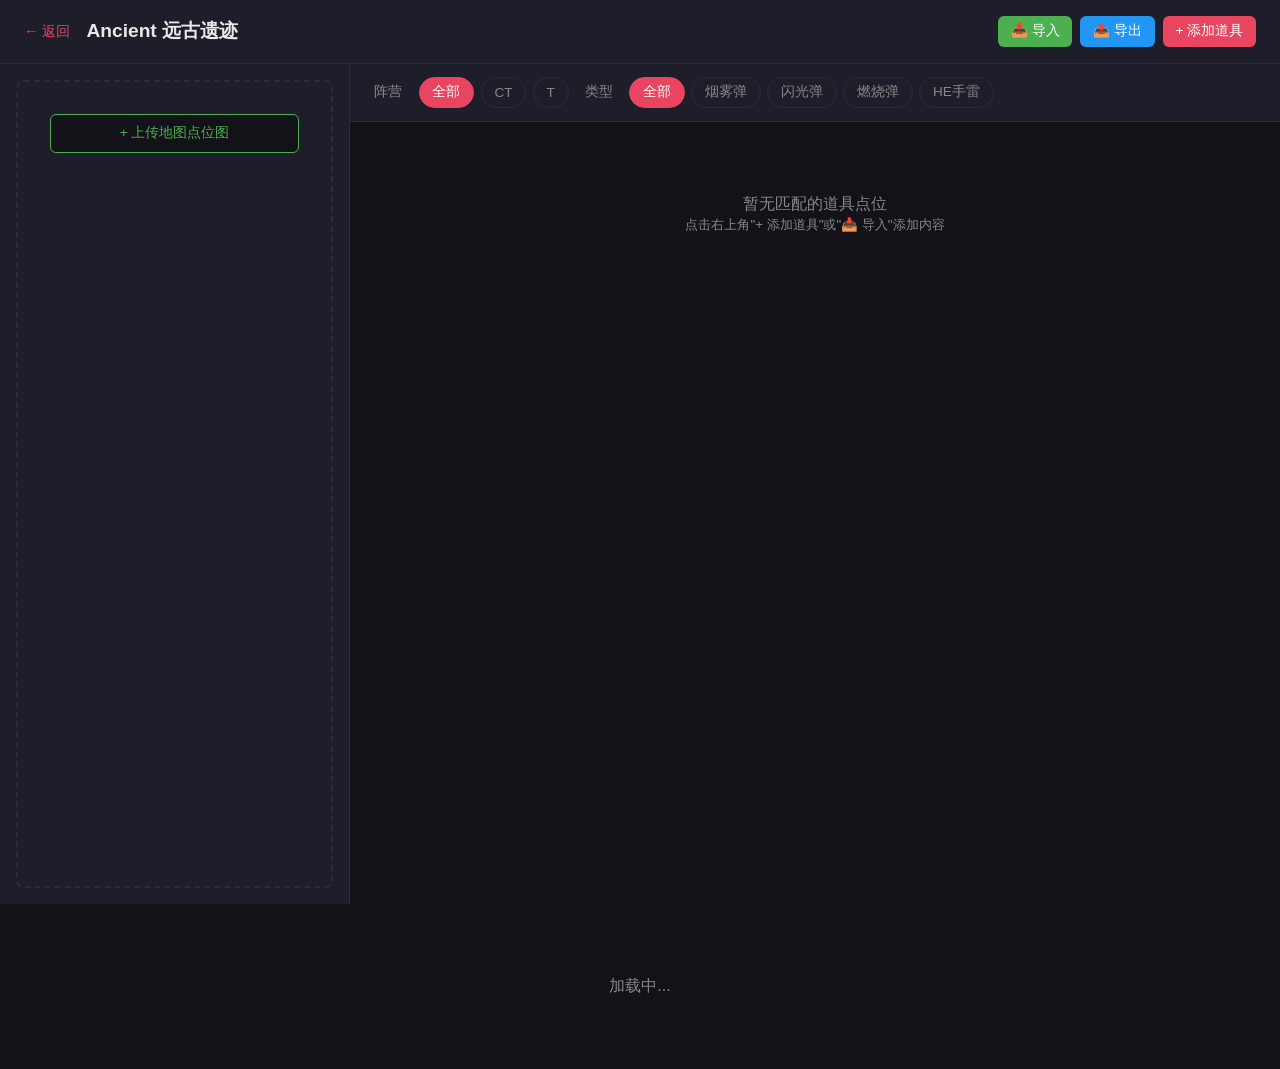
==== commit 668d08e5: "重构布局：左侧固定地图 + 右侧道具列表" ====
--- a/ancient.html
+++ b/ancient.html
@@ -16,16 +16,16 @@
         <button class="action-btn export-btn" id="exportBtn">📤 导出</button>
         <button class="action-btn add-btn" id="addSpotBtn">+ 添加道具</button>
       </div>
-    </header>
-
-    <!-- 地图点位图 + 筛选栏 -->
-    <div class="toolbar-section">
-      <div class="map-overview-section" id="mapOverviewSection">
-        <div class="map-overview-display" id="mapOverviewDisplay" style="display:none">
+        </header>
+
+    <div class="main-layout">
+      <!-- 左侧：固定地图点位图 -->
+      <div class="map-sidebar" id="mapSidebar">
+        <div class="map-sidebar-display" id="mapOverviewDisplay" style="display:none">
           <img src="" alt="地图点位图" id="mapOverviewImg">
-          <button class="map-overview-change" onclick="document.getElementById('mapOverviewFile').click()">更换图片</button>
-        </div>
-        <div class="map-overview-upload" id="mapOverviewUpload">
+          <button class="map-sidebar-change" onclick="document.getElementById('mapOverviewFile').click()">更换图片</button>
+        </div>
+        <div class="map-sidebar-upload" id="mapOverviewUpload">
           <div class="file-upload">
             <input type="file" id="mapOverviewFile" accept="image/*" onchange="uploadMapOverview(this)">
             <span class="file-upload-label">+ 上传地图点位图</span>
@@ -33,25 +33,32 @@
         </div>
       </div>
 
-      <div class="filter-section">
-      <div class="filter-group">
-        <span class="filter-label">阵营</span>
-        <div class="filter-tags">
-          <button class="filter-tag active" data-filter="side" data-value="all">全部</button>
-          <button class="filter-tag" data-filter="side" data-value="ct">CT</button>
-          <button class="filter-tag" data-filter="side" data-value="t">T</button>
-        </div>
-      </div>
-      <div class="filter-group">
-        <span class="filter-label">类型</span>
-        <div class="filter-tags">
-          <button class="filter-tag active" data-filter="type" data-value="all">全部</button>
-          <button class="filter-tag smoke" data-filter="type" data-value="smoke">烟雾弹</button>
-          <button class="filter-tag flash" data-filter="type" data-value="flash">闪光弹</button>
-          <button class="filter-tag molotov" data-filter="type" data-value="molotov">燃烧弹</button>
-          <button class="filter-tag he" data-filter="type" data-value="he">HE手雷</button>
-        </div>
-      </div>
+      <!-- 右侧：筛选 + 道具列表 -->
+      <div class="content-area">
+        <div class="filter-section">
+          <div class="filter-group">
+            <span class="filter-label">阵营</span>
+            <div class="filter-tags">
+              <button class="filter-tag active" data-filter="side" data-value="all">全部</button>
+              <button class="filter-tag" data-filter="side" data-value="ct">CT</button>
+              <button class="filter-tag" data-filter="side" data-value="t">T</button>
+            </div>
+          </div>
+          <div class="filter-group">
+            <span class="filter-label">类型</span>
+            <div class="filter-tags">
+              <button class="filter-tag active" data-filter="type" data-value="all">全部</button>
+              <button class="filter-tag smoke" data-filter="type" data-value="smoke">烟雾弹</button>
+              <button class="filter-tag flash" data-filter="type" data-value="flash">闪光弹</button>
+              <button class="filter-tag molotov" data-filter="type" data-value="molotov">燃烧弹</button>
+              <button class="filter-tag he" data-filter="type" data-value="he">HE手雷</button>
+            </div>
+          </div>
+        </div>
+
+        <div class="gallery" id="gallery">
+          <div class="loading">加载中...</div>
+        </div>
       </div>
     </div>
 
@@ -178,6 +185,22 @@
     </div>
   </div>
 
+  <script>
+    function previewImage(input, previewId) {
+      const preview = document.getElementById(previewId);
+      const img = preview.querySelector("img");
+      if (input.files && input.files[0]) {
+        const reader = new FileReader();
+        reader.onload = function(e) {
+          img.src = e.target.result;
+          preview.style.display = "block";
+        };
+        reader.readAsDataURL(input.files[0]);
+      } else {
+        preview.style.display = "none";
+      }
+    }
+  </script>
   <script src="js/app.js?v=3"></script>
 </body>
 </html>
--- a/css/style.css
+++ b/css/style.css
@@ -178,62 +178,79 @@
   font-size: 0.85rem;
 }
 
-/* ========== 工具栏（地图+筛选） ========== */
-.toolbar-section {
+/* ========== 主布局 ========== */
+.main-layout {
+  display: flex;
+  height: calc(100vh - 60px);
+}
+
+/* ========== 左侧地图栏 ========== */
+.map-sidebar {
+  width: 350px;
+  flex-shrink: 0;
   background: var(--bg-card);
-  border-bottom: 1px solid var(--border);
-  padding: 0.8rem 1.5rem;
-  display: flex;
-  gap: 1.5rem;
-  align-items: center;
-}
-
-/* ========== 地图点位图 ========== */
-.map-overview-section {
-  display: flex;
-  align-items: center;
-  gap: 0.8rem;
-}
-
-.map-overview-display {
+  border-right: 1px solid var(--border);
+  padding: 1rem;
+  display: flex;
+  flex-direction: column;
+  position: sticky;
+  top: 60px;
+  height: calc(100vh - 60px);
+  overflow-y: auto;
+}
+
+.map-sidebar-display {
   position: relative;
-}
-
-.map-overview-display img {
-  max-width: 120px;
-  max-height: 80px;
-  border-radius: 6px;
+  flex: 1;
+}
+
+.map-sidebar-display img {
+  width: 100%;
+  height: auto;
+  border-radius: 8px;
   object-fit: contain;
-  border: 1px solid var(--border);
-}
-
-.map-overview-change {
+}
+
+.map-sidebar-change {
   position: absolute;
-  bottom: 0.2rem;
-  right: 0.2rem;
-  padding: 0.15rem 0.4rem;
+  bottom: 0.5rem;
+  right: 0.5rem;
+  padding: 0.3rem 0.8rem;
   background: rgba(0,0,0,0.7);
   border: none;
-  border-radius: 3px;
+  border-radius: 4px;
   color: white;
-  font-size: 0.65rem;
+  font-size: 0.75rem;
   cursor: pointer;
   opacity: 0;
   transition: opacity 0.2s;
 }
 
-.map-overview-display:hover .map-overview-change {
+.map-sidebar-display:hover .map-sidebar-change {
   opacity: 1;
 }
 
-.map-overview-change:hover {
+.map-sidebar-change:hover {
   background: var(--accent);
 }
 
-.map-overview-upload .file-upload-label {
-  padding: 0.4rem 0.8rem;
-  font-size: 0.8rem;
-  white-space: nowrap;
+.map-sidebar-upload {
+  text-align: center;
+  padding: 2rem;
+  border: 2px dashed var(--border);
+  border-radius: 8px;
+  color: var(--text-dim);
+  flex: 1;
+  display: flex;
+  align-items: center;
+  justify-content: center;
+}
+
+/* ========== 右侧内容区 ========== */
+.content-area {
+  flex: 1;
+  overflow-y: auto;
+  padding: 0;
 }
 
 /* ========== 头部 ========== */
@@ -255,10 +272,15 @@
 
 /* ========== 筛选区 ========== */
 .filter-section {
+  padding: 0.8rem 1.5rem;
+  background: var(--bg-card);
+  border-bottom: 1px solid var(--border);
   display: flex;
   flex-wrap: wrap;
   gap: 1rem;
-  flex: 1;
+  position: sticky;
+  top: 0;
+  z-index: 10;
 }
 
 .filter-group {
@@ -308,7 +330,7 @@
 .gallery {
   padding: 1.5rem;
   display: grid;
-  grid-template-columns: repeat(auto-fill, minmax(280px, 1fr));
+  grid-template-columns: repeat(auto-fill, minmax(300px, 1fr));
   gap: 1rem;
 }
 
@@ -426,8 +448,8 @@
 .modal-content {
   background: var(--bg-card);
   border-radius: 12px;
-  max-width: 700px;
-  width: 100%;
+  max-width: 900px;
+  width: 95%;
   max-height: 90vh;
   overflow-y: auto;
   position: relative;
@@ -461,6 +483,7 @@
   aspect-ratio: 16/10;
   background: #252535;
   position: relative;
+  min-height: 250px;
 }
 
 .modal-image-box img {
@@ -481,7 +504,7 @@
 }
 
 .modal-info {
-  padding: 1.5rem;
+  padding: 1.5rem 2rem;
 }
 
 .modal-info h2 {
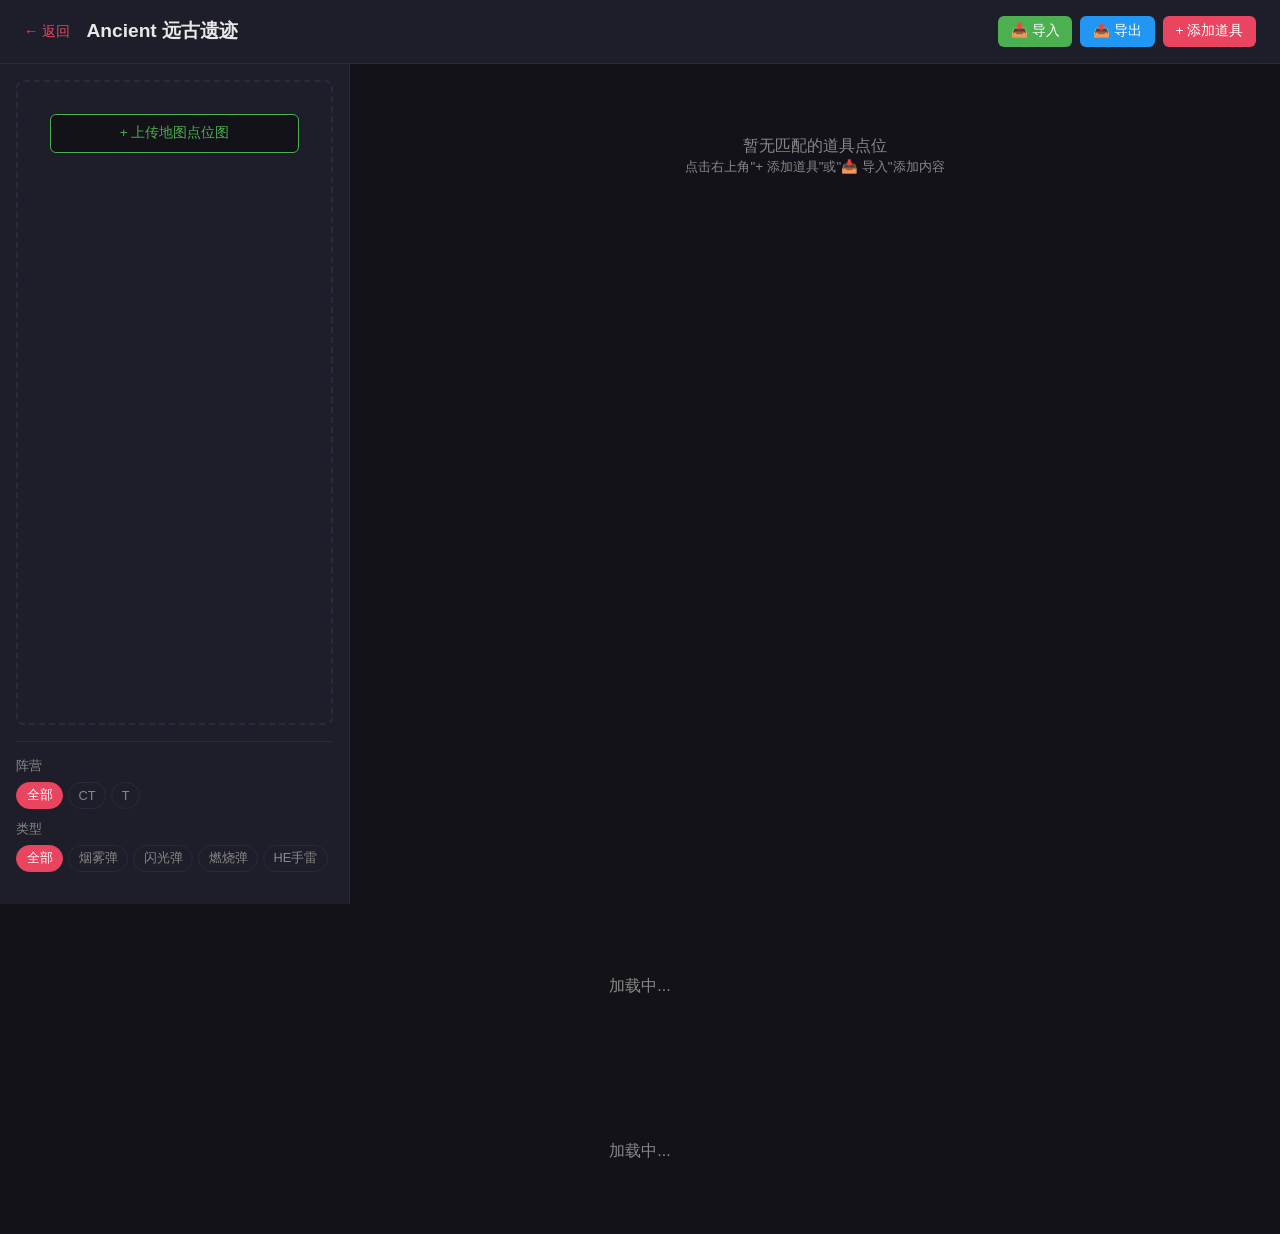
==== commit e3aad71e: "筛选栏移至左侧地图下方" ====
--- a/ancient.html
+++ b/ancient.html
@@ -18,8 +18,8 @@
       </div>
         </header>
 
-    <div class="main-layout">
-      <!-- 左侧：固定地图点位图 -->
+        <div class="main-layout">
+      <!-- 左侧：地图点位图 + 筛选 -->
       <div class="map-sidebar" id="mapSidebar">
         <div class="map-sidebar-display" id="mapOverviewDisplay" style="display:none">
           <img src="" alt="地图点位图" id="mapOverviewImg">
@@ -31,12 +31,8 @@
             <span class="file-upload-label">+ 上传地图点位图</span>
           </div>
         </div>
-      </div>
-
-      <!-- 右侧：筛选 + 道具列表 -->
-      <div class="content-area">
-        <div class="filter-section">
-          <div class="filter-group">
+        <div class="sidebar-filters">
+          <div class="sidebar-filter-group">
             <span class="filter-label">阵营</span>
             <div class="filter-tags">
               <button class="filter-tag active" data-filter="side" data-value="all">全部</button>
@@ -44,7 +40,7 @@
               <button class="filter-tag" data-filter="side" data-value="t">T</button>
             </div>
           </div>
-          <div class="filter-group">
+          <div class="sidebar-filter-group">
             <span class="filter-label">类型</span>
             <div class="filter-tags">
               <button class="filter-tag active" data-filter="type" data-value="all">全部</button>
@@ -55,8 +51,17 @@
             </div>
           </div>
         </div>
-
+      </div>
+
+      <!-- 右侧：道具列表 -->
+      <div class="content-area">
         <div class="gallery" id="gallery">
+          <div class="loading">加载中...</div>
+        </div>
+      </div>
+    </div>
+
+    <div class="gallery" id="gallery">
           <div class="loading">加载中...</div>
         </div>
       </div>
--- a/css/style.css
+++ b/css/style.css
@@ -246,6 +246,38 @@
   justify-content: center;
 }
 
+/* ========== 左侧筛选栏 ========== */
+.sidebar-filters {
+  padding: 1rem 0;
+  border-top: 1px solid var(--border);
+  margin-top: 1rem;
+}
+
+.sidebar-filter-group {
+  margin-bottom: 0.8rem;
+}
+
+.sidebar-filter-group:last-child {
+  margin-bottom: 0;
+}
+
+.sidebar-filter-group .filter-label {
+  display: block;
+  margin-bottom: 0.4rem;
+  font-size: 0.8rem;
+}
+
+.sidebar-filter-group .filter-tags {
+  display: flex;
+  flex-wrap: wrap;
+  gap: 0.3rem;
+}
+
+.sidebar-filter-group .filter-tag {
+  padding: 0.25rem 0.6rem;
+  font-size: 0.8rem;
+}
+
 /* ========== 右侧内容区 ========== */
 .content-area {
   flex: 1;
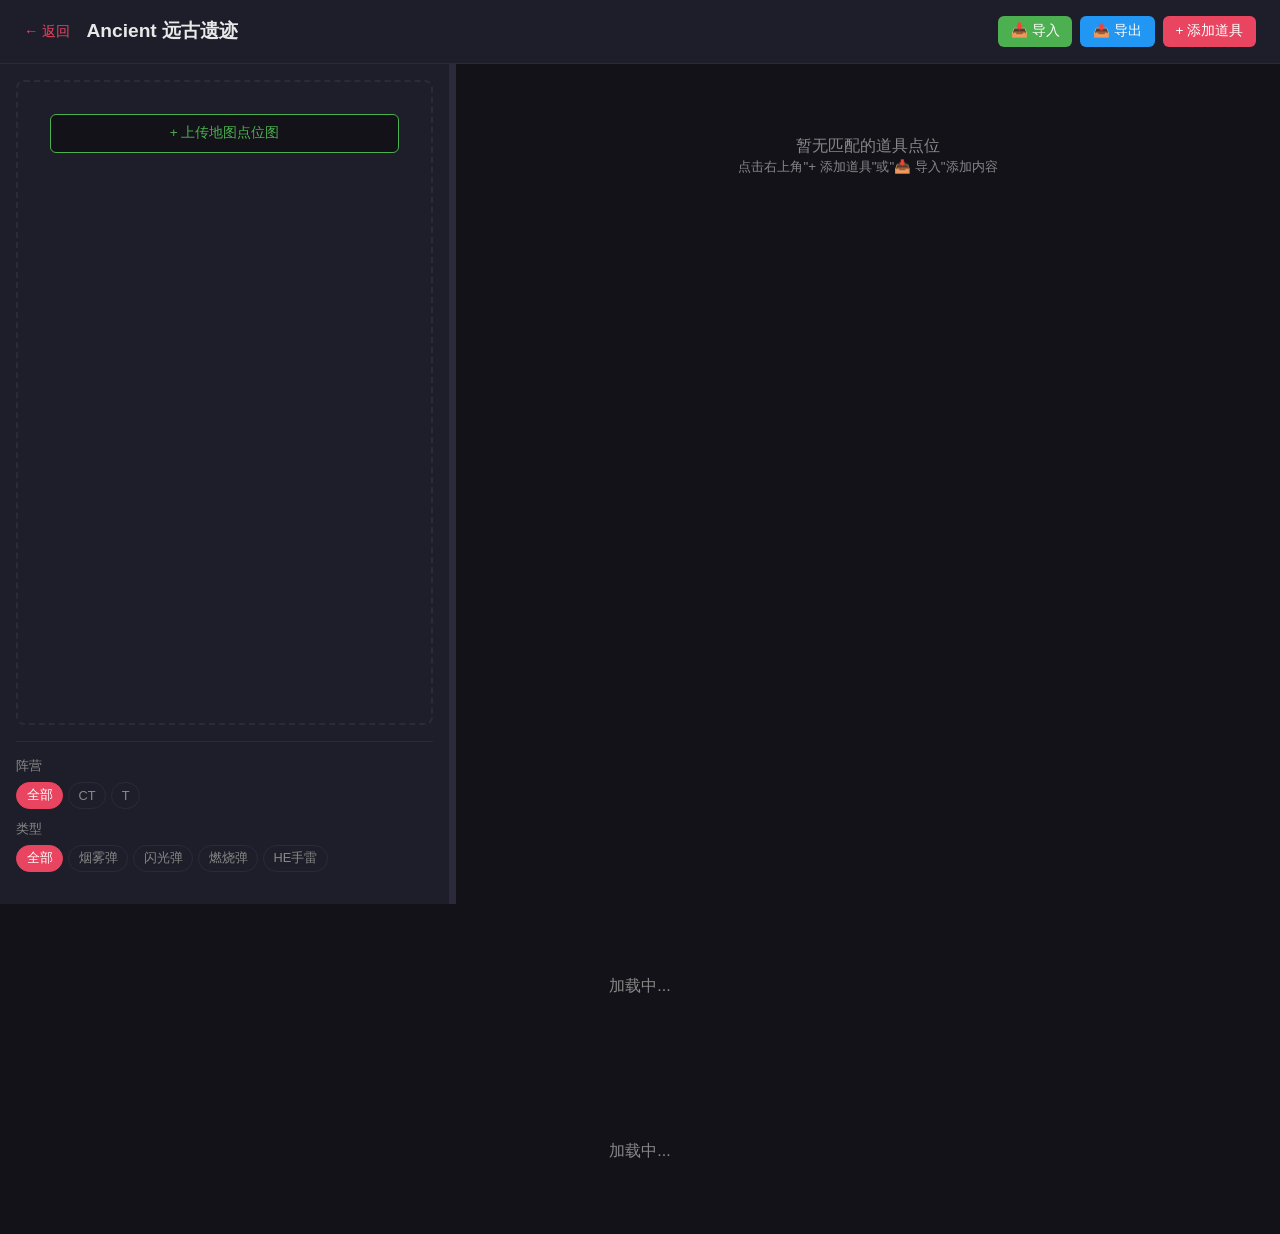
==== commit 0f65999a: "添加可拖拽分隔条调整左右宽度" ====
--- a/ancient.html
+++ b/ancient.html
@@ -52,6 +52,9 @@
           </div>
         </div>
       </div>
+
+      <!-- 分隔条 -->
+      <div class="resize-handle" id="resizeHandle"></div>
 
       <!-- 右侧：道具列表 -->
       <div class="content-area">
--- a/css/style.css
+++ b/css/style.css
@@ -186,7 +186,7 @@
 
 /* ========== 左侧地图栏 ========== */
 .map-sidebar {
-  width: 350px;
+  width: 450px;
   flex-shrink: 0;
   background: var(--bg-card);
   border-right: 1px solid var(--border);
@@ -202,11 +202,14 @@
 .map-sidebar-display {
   position: relative;
   flex: 1;
+  display: flex;
+  align-items: flex-start;
+  justify-content: center;
 }
 
 .map-sidebar-display img {
-  width: 100%;
-  height: auto;
+  max-width: 100%;
+  max-height: calc(100vh - 250px);
   border-radius: 8px;
   object-fit: contain;
 }
@@ -278,11 +281,26 @@
   font-size: 0.8rem;
 }
 
+/* ========== 拖拽分隔条 ========== */
+.resize-handle {
+  width: 6px;
+  background: var(--border);
+  cursor: col-resize;
+  transition: background 0.2s;
+  flex-shrink: 0;
+}
+
+.resize-handle:hover,
+.resize-handle.active {
+  background: var(--accent);
+}
+
 /* ========== 右侧内容区 ========== */
 .content-area {
   flex: 1;
   overflow-y: auto;
   padding: 0;
+  min-width: 300px;
 }
 
 /* ========== 头部 ========== */
